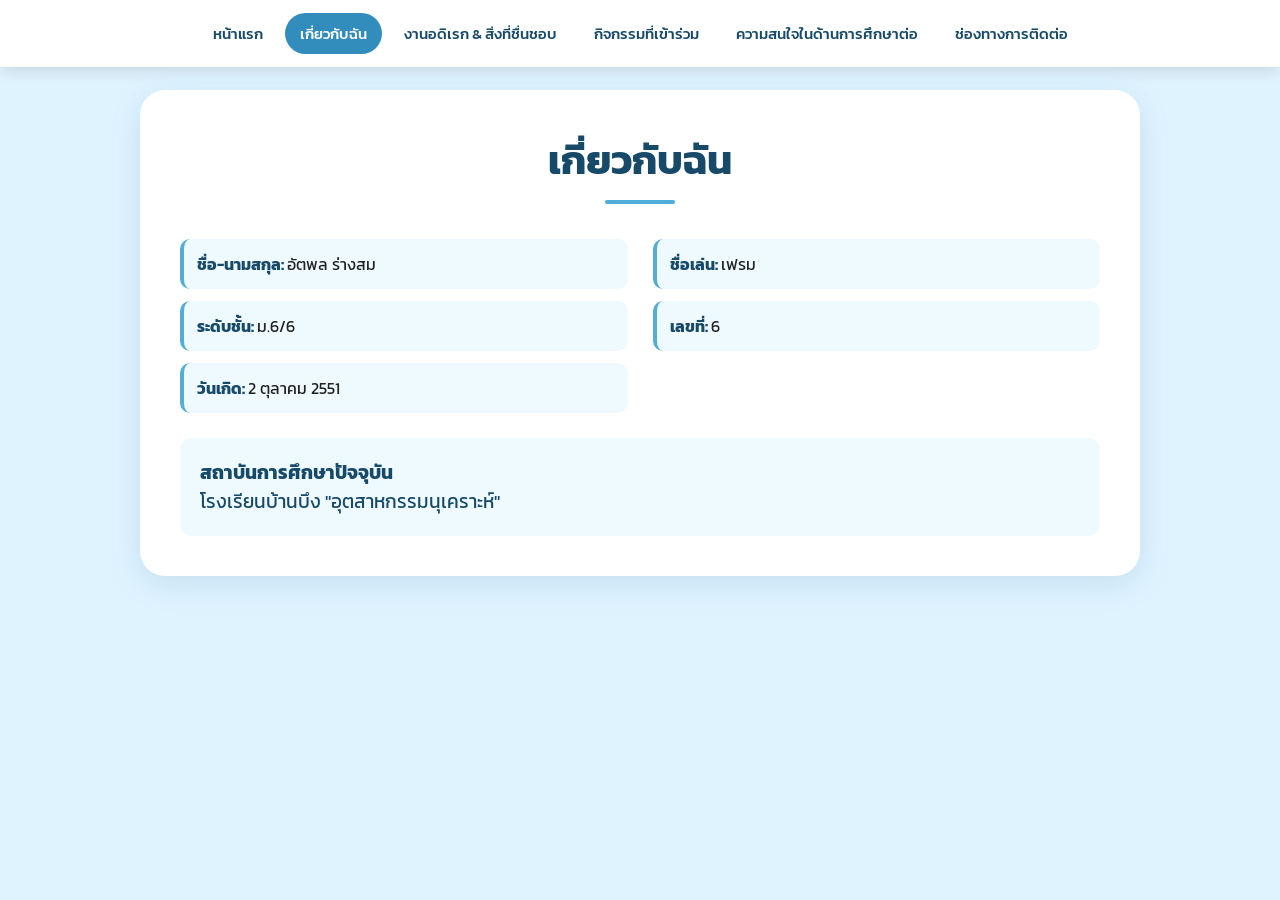
==== about.html @ f5ddf75d "Create about.html" ====
<!DOCTYPE html>
<html lang="th">

<head>

    <meta charset="UTF-8">

    <meta
        name="viewport"
        content="width=device-width, initial-scale=1.0"
    >

    <title>เกี่ยวกับฉัน | Auttapon Rangsom</title>

    <link
        href="https://fonts.googleapis.com/css2?family=Kanit:wght@300;400;500;600;700&display=swap"
        rel="stylesheet"
    >

    <link rel="stylesheet" href="style.css">

</head>


<body>


<nav>

    <div class="nav-container">

        <a href="index.html">
            หน้าแรก
        </a>

        <a href="about.html" class="active">
            เกี่ยวกับฉัน
        </a>

        <a href="hobby.html">
            งานอดิเรก & สิ่งที่ชื่นชอบ
        </a>

        <a href="activities.html">
            กิจกรรมที่เข้าร่วม
        </a>

        <a href="education.html">
            ความสนใจในด้านการศึกษาต่อ
        </a>

        <a href="contact.html">
            ช่องทางการติดต่อ
        </a>

    </div>

</nav>


<main class="page">

    <div class="content">

        <h1 class="page-title">
            เกี่ยวกับฉัน
        </h1>


        <!-- ถ้าต้องการรูป IMG_7687.jpeg
             สามารถเปิดส่วนนี้ได้ -->

        <!--
        <img
            src="IMG_7687.jpeg"
            alt="อัตพล ร่างสม"
            class="about-photo"
        >
        -->


        <div class="about-info">


            <div class="info-item">

                <strong>
                    ชื่อ-นามสกุล:
                </strong>

                อัตพล ร่างสม

            </div>


            <div class="info-item">

                <strong>
                    ชื่อเล่น:
                </strong>

                เฟรม

            </div>


            <div class="info-item">

                <strong>
                    ระดับชั้น:
                </strong>

                ม.6/6

            </div>


            <div class="info-item">

                <strong>
                    เลขที่:
                </strong>

                6

            </div>


            <div class="info-item">

                <strong>
                    วันเกิด:
                </strong>

                2 ตุลาคม 2551

            </div>


        </div>


        <div class="school">

            <strong>
                สถาบันการศึกษาปัจจุบัน
            </strong>

            <br>

            โรงเรียนบ้านบึง "อุตสาหกรรมนุเคราะห์"

        </div>


    </div>

</main>


</body>

</html>
---- style.css ----
/* =========================
   RESET
========================= */

* {
    margin: 0;
    padding: 0;
    box-sizing: border-box;
}

html,
body {
    width: 100%;
    min-height: 100%;
}

body {
    font-family: "Kanit", sans-serif;
    background: #dff3ff;
    color: #222;
}


/* =========================
   NAVIGATION
========================= */

nav {
    width: 100%;
    background: #ffffff;
    box-shadow: 0 3px 15px rgba(0, 0, 0, 0.12);

    position: fixed;
    top: 0;
    left: 0;

    z-index: 1000;
}

.nav-container {
    width: 100%;
    max-width: 1250px;

    margin: auto;
    padding: 13px 20px;

    display: flex;
    justify-content: center;
    align-items: center;

    flex-wrap: wrap;
    gap: 7px;
}

.nav-container a {
    color: #174a68;
    text-decoration: none;

    font-size: 15px;
    font-weight: 500;

    padding: 9px 15px;

    border-radius: 25px;

    transition: 0.25s;
}

.nav-container a:hover {
    background: #5bb9e8;
    color: white;
}

.nav-container a.active {
    background: #328dbd;
    color: white;
}


/* =========================
   PAGE
========================= */

.page {
    width: 100%;
    min-height: 100vh;

    padding-top: 90px;
    padding-bottom: 40px;

    background: #dff3ff;

    /* ป้องกันการเลื่อนหา section อื่น */
    overflow: hidden;
}


/* =========================
   HOME
========================= */

.home-page {
    min-height: 100vh;

    padding-top: 90px;

    display: flex;
    justify-content: center;
    align-items: center;

    text-align: center;

    background: #dff3ff;

    overflow: hidden;
}

.home-content {
    width: 90%;
    max-width: 950px;
}

.home-photo {
    width: 220px;
    height: 220px;

    object-fit: cover;

    border-radius: 50%;

    border: 7px solid white;

    box-shadow:
        0 10px 30px rgba(0, 80, 130, 0.25);

    margin-bottom: 25px;
}

.home-title {
    color: #174a68;

    font-size: clamp(35px, 6vw, 65px);

    margin-bottom: 15px;
}

.home-name {
    color: #256d94;

    font-size: clamp(27px, 4vw, 42px);

    font-weight: 500;

    margin-bottom: 5px;
}

.home-english {
    color: #174a68;

    font-size: clamp(22px, 3vw, 32px);

    font-weight: 400;

    margin-bottom: 20px;
}

.home-description {
    color: #31586d;

    font-size: 20px;

    margin-bottom: 30px;
}

.portfolio-button {
    display: inline-block;

    padding: 13px 30px;

    background: #328dbd;
    color: white;

    border-radius: 30px;

    text-decoration: none;

    font-size: 18px;

    transition: 0.25s;
}

.portfolio-button:hover {
    background: #17678e;

    transform: translateY(-3px);
}


/* =========================
   CONTENT
========================= */

.content {
    width: 90%;
    max-width: 1000px;

    margin: auto;

    background: white;

    padding: 40px;

    border-radius: 25px;

    box-shadow:
        0 8px 30px rgba(40, 120, 160, 0.15);
}

.page-title {
    text-align: center;

    color: #174a68;

    font-size: 40px;

    margin-bottom: 35px;
}

.page-title::after {
    content: "";

    display: block;

    width: 70px;
    height: 4px;

    background: #50acd8;

    margin: 10px auto 0;

    border-radius: 10px;
}


/* =========================
   ABOUT
========================= */

.about-photo {
    display: block;

    width: 190px;
    height: 190px;

    object-fit: cover;

    border-radius: 50%;

    margin: 0 auto 30px;

    border: 5px solid #62b9df;
}

.about-info {
    display: grid;

    grid-template-columns: 1fr 1fr;

    gap: 12px 25px;

    margin-top: 20px;
}

.info-item {
    padding: 13px;

    background: #eefaff;

    border-radius: 10px;

    border-left: 4px solid #54add5;
}

.info-item strong {
    color: #174a68;
}

.school {
    margin-top: 25px;

    padding: 20px;

    background: #eefaff;

    border-radius: 12px;

    font-size: 19px;

    color: #174a68;
}


/* =========================
   HOBBY
========================= */

.hobby-grid {
    display: grid;

    grid-template-columns:
        repeat(3, 1fr);

    gap: 25px;
}

.card {
    overflow: hidden;

    background: #f7fdff;

    border-radius: 18px;

    border: 1px solid #ccecf8;

    box-shadow:
        0 5px 18px rgba(30, 120, 160, 0.10);

    text-align: center;
}

.card img {
    width: 100%;

    height: 280px;

    object-fit: cover;
}

.card-content {
    padding: 22px;
}

.card h3 {
    color: #174a68;

    font-size: 23px;

    margin-bottom: 10px;
}

.card p {
    color: #456675;

    font-size: 18px;
}

.youtube-button {
    display: inline-block;

    margin-top: 18px;

    padding: 9px 20px;

    background: #ff0000;

    color: white;

    text-decoration: none;

    border-radius: 25px;

    transition: 0.25s;
}

.youtube-button:hover {
    background: #cc0000;
}


/* =========================
   ACTIVITIES
========================= */

.activity {
    margin-bottom: 35px;

    padding: 20px;

    background: #f7fdff;

    border-radius: 18px;

    border: 1px solid #ccecf8;
}

.activity img {
    display: block;

    width: 100%;

    max-height: 580px;

    object-fit: contain;

    border-radius: 12px;

    background: #eaf8fd;
}

.activity-description {
    margin-top: 18px;

    font-size: 18px;

    color: #31586d;
}

.activity-title {
    color: #174a68;

    font-weight: 600;
}


/* =========================
   EDUCATION
========================= */

.university-grid {
    display: grid;

    grid-template-columns:
        repeat(2, 1fr);

    gap: 30px;
}

.university-card {
    overflow: hidden;

    background: #f7fdff;

    border-radius: 20px;

    border: 1px solid #ccecf8;

    box-shadow:
        0 5px 18px rgba(30, 120, 160, 0.10);
}

.university-card img {
    width: 100%;

    height: 350px;

    object-fit: cover;
}

.university-card p {
    padding: 20px;

    text-align: center;

    color: #174a68;

    font-size: 19px;

    font-weight: 500;
}


/* =========================
   CONTACT
========================= */

.contact-box {
    max-width: 700px;

    margin: auto;
}

.contact-item {
    display: flex;

    align-items: center;

    gap: 20px;

    padding: 20px;

    margin-bottom: 15px;

    background: #eefaff;

    border-radius: 15px;

    border-left: 5px solid #50acd8;
}

.contact-icon {
    width: 45px;

    font-size: 28px;

    text-align: center;
}

.contact-text {
    font-size: 18px;

    color: #31586d;
}

.contact-text strong {
    color: #174a68;
}

.contact-text a {
    color: #247ba5;

    text-decoration: none;
}

.contact-text a:hover {
    text-decoration: underline;
}


/* =========================
   FOOTER
========================= */

.footer {
    text-align: center;

    padding: 20px;

    color: #477083;

    font-size: 14px;
}


/* =========================
   MOBILE
========================= */

@media (max-width: 800px) {

    .nav-container {
        padding: 9px 8px;

        gap: 3px;
    }

    .nav-container a {
        font-size: 12px;

        padding: 7px 8px;
    }

    .page {
        padding-top: 105px;
    }

    .home-page {
        padding-top: 105px;
    }

    .home-photo {
        width: 170px;
        height: 170px;
    }

    .home-title {
        font-size: 35px;
    }

    .home-name {
        font-size: 27px;
    }

    .home-english {
        font-size: 23px;
    }

    .home-description {
        font-size: 17px;
    }

    .content {
        width: 94%;

        padding: 25px 18px;
    }

    .page-title {
        font-size: 30px;
    }

    .about-info {
        grid-template-columns: 1fr;
    }

    .hobby-grid,
    .university-grid {
        grid-template-columns: 1fr;
    }

    .university-card img {
        height: 280px;
    }

}
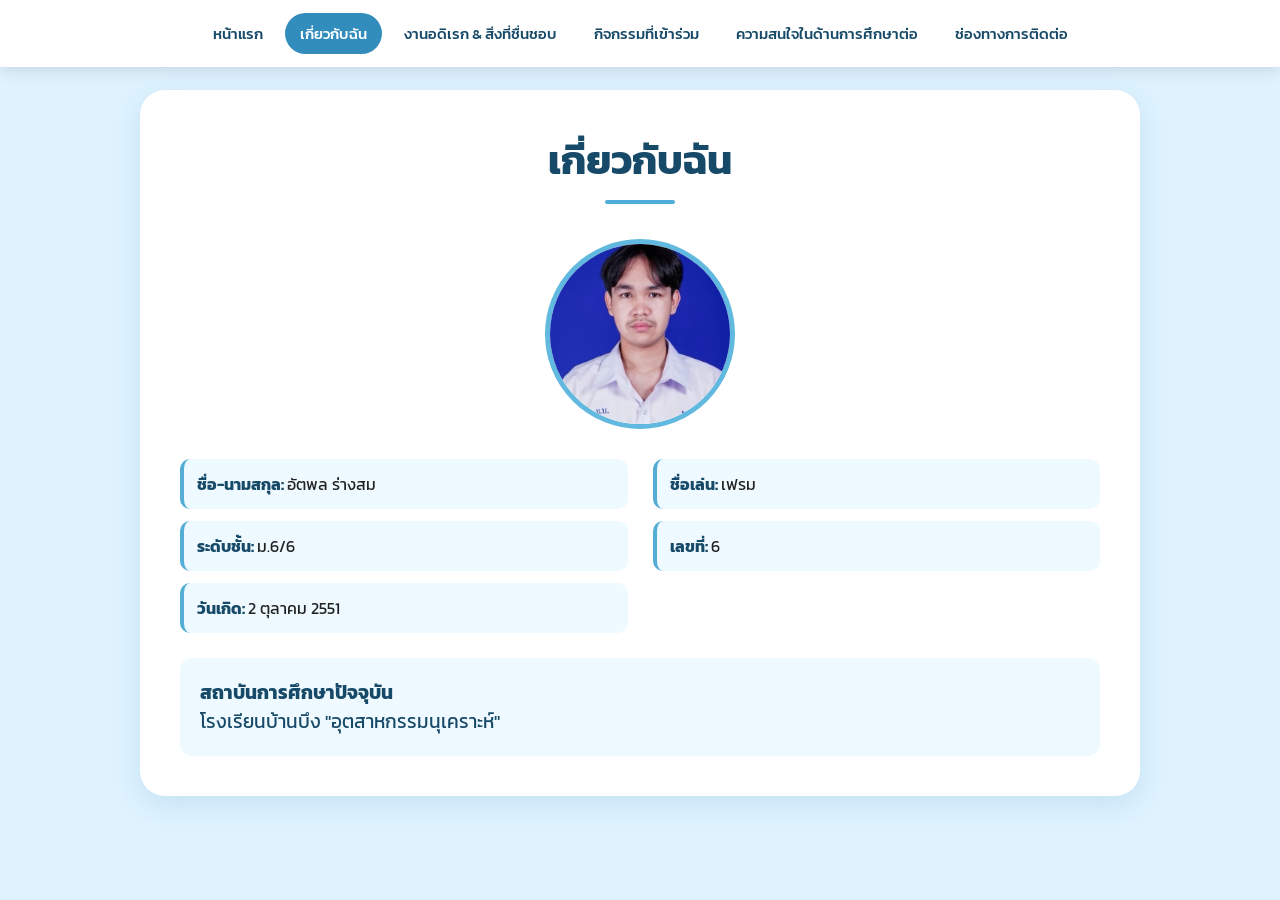
==== commit 4ee617a0: "Update about.html" ====
--- a/about.html
+++ b/about.html
@@ -25,6 +25,10 @@
 <body>
 
 
+<!-- =========================
+     แถบเมนู
+========================= -->
+
 <nav>
 
     <div class="nav-container">
@@ -38,7 +42,7 @@
         </a>
 
         <a href="hobby.html">
-            งานอดิเรก & สิ่งที่ชื่นชอบ
+            งานอดิเรก &amp; สิ่งที่ชื่นชอบ
         </a>
 
         <a href="activities.html">
@@ -58,26 +62,30 @@
 </nav>
 
 
+<!-- =========================
+     เนื้อหา
+========================= -->
+
 <main class="page">
 
     <div class="content">
+
 
         <h1 class="page-title">
             เกี่ยวกับฉัน
         </h1>
 
 
-        <!-- ถ้าต้องการรูป IMG_7687.jpeg
-             สามารถเปิดส่วนนี้ได้ -->
+        <!-- รูปของฉัน -->
 
-        <!--
         <img
             src="IMG_7687.jpeg"
             alt="อัตพล ร่างสม"
             class="about-photo"
         >
-        -->
 
+
+        <!-- ข้อมูลส่วนตัว -->
 
         <div class="about-info">
 
@@ -140,6 +148,8 @@
         </div>
 
 
+        <!-- สถาบันการศึกษา -->
+
         <div class="school">
 
             <strong>
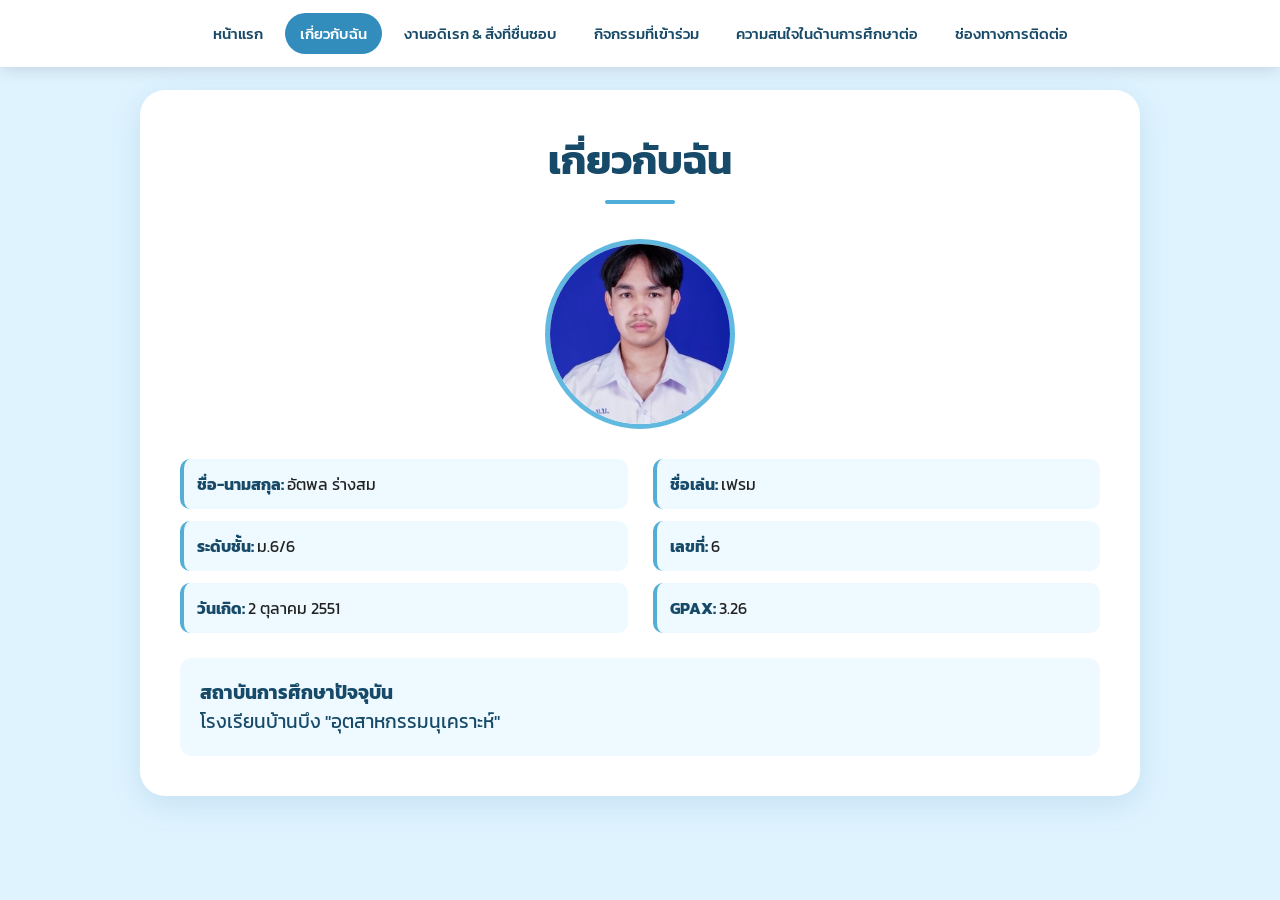
==== commit eb970d76: "Update about.html" ====
--- a/about.html
+++ b/about.html
@@ -1,173 +1,106 @@
 <!DOCTYPE html>
 <html lang="th">
-
 <head>
-
     <meta charset="UTF-8">
-
     <meta
         name="viewport"
         content="width=device-width, initial-scale=1.0"
     >
-
     <title>เกี่ยวกับฉัน | Auttapon Rangsom</title>
-
     <link
         href="https://fonts.googleapis.com/css2?family=Kanit:wght@300;400;500;600;700&display=swap"
         rel="stylesheet"
     >
-
     <link rel="stylesheet" href="style.css">
-
 </head>
-
-
 <body>
-
-
 <!-- =========================
      แถบเมนู
 ========================= -->
-
 <nav>
-
     <div class="nav-container">
-
         <a href="index.html">
             หน้าแรก
         </a>
-
         <a href="about.html" class="active">
             เกี่ยวกับฉัน
         </a>
-
         <a href="hobby.html">
             งานอดิเรก &amp; สิ่งที่ชื่นชอบ
         </a>
-
         <a href="activities.html">
             กิจกรรมที่เข้าร่วม
         </a>
-
         <a href="education.html">
             ความสนใจในด้านการศึกษาต่อ
         </a>
-
         <a href="contact.html">
             ช่องทางการติดต่อ
         </a>
-
     </div>
-
 </nav>
-
-
 <!-- =========================
      เนื้อหา
 ========================= -->
-
 <main class="page">
-
     <div class="content">
-
-
         <h1 class="page-title">
             เกี่ยวกับฉัน
         </h1>
-
-
         <!-- รูปของฉัน -->
-
         <img
             src="IMG_7687.jpeg"
             alt="อัตพล ร่างสม"
             class="about-photo"
         >
-
-
         <!-- ข้อมูลส่วนตัว -->
-
         <div class="about-info">
-
-
             <div class="info-item">
-
                 <strong>
                     ชื่อ-นามสกุล:
                 </strong>
-
                 อัตพล ร่างสม
-
             </div>
-
-
             <div class="info-item">
-
                 <strong>
                     ชื่อเล่น:
                 </strong>
-
                 เฟรม
-
             </div>
-
-
             <div class="info-item">
-
                 <strong>
                     ระดับชั้น:
                 </strong>
-
                 ม.6/6
-
             </div>
-
-
             <div class="info-item">
-
                 <strong>
                     เลขที่:
                 </strong>
-
                 6
-
             </div>
-
-
             <div class="info-item">
-
                 <strong>
                     วันเกิด:
                 </strong>
-
                 2 ตุลาคม 2551
-
             </div>
-
-
+            <div class="info-item">
+                <strong>
+                    GPAX:
+                </strong>
+                3.26
+            </div>
         </div>
-
-
         <!-- สถาบันการศึกษา -->
-
         <div class="school">
-
             <strong>
                 สถาบันการศึกษาปัจจุบัน
             </strong>
-
             <br>
-
             โรงเรียนบ้านบึง "อุตสาหกรรมนุเคราะห์"
-
         </div>
-
-
     </div>
-
 </main>
-
-
 </body>
-
 </html>
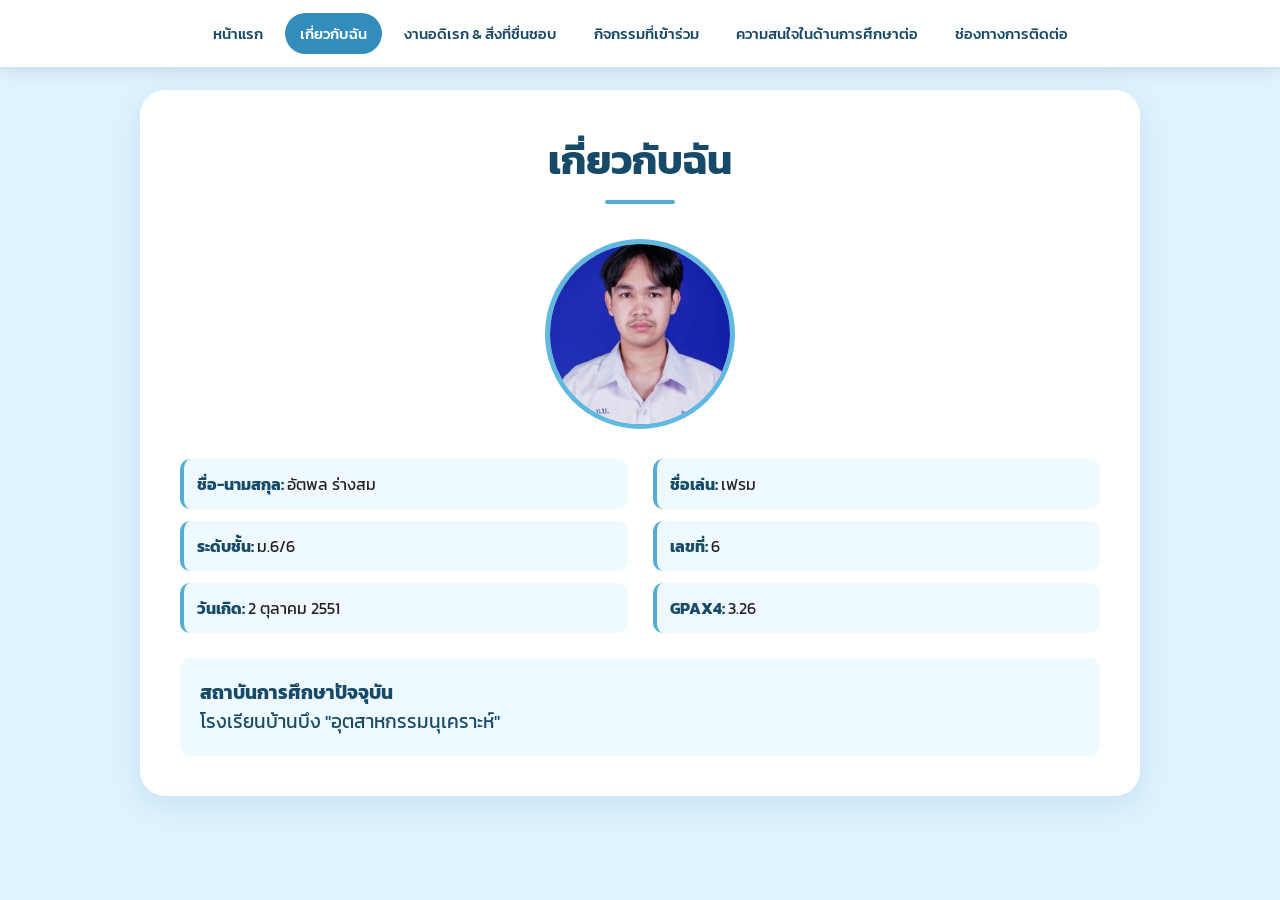
==== commit 7a36e45b: "Update about.html" ====
--- a/about.html
+++ b/about.html
@@ -87,7 +87,7 @@
             </div>
             <div class="info-item">
                 <strong>
-                    GPAX:
+                    GPAX4:
                 </strong>
                 3.26
             </div>
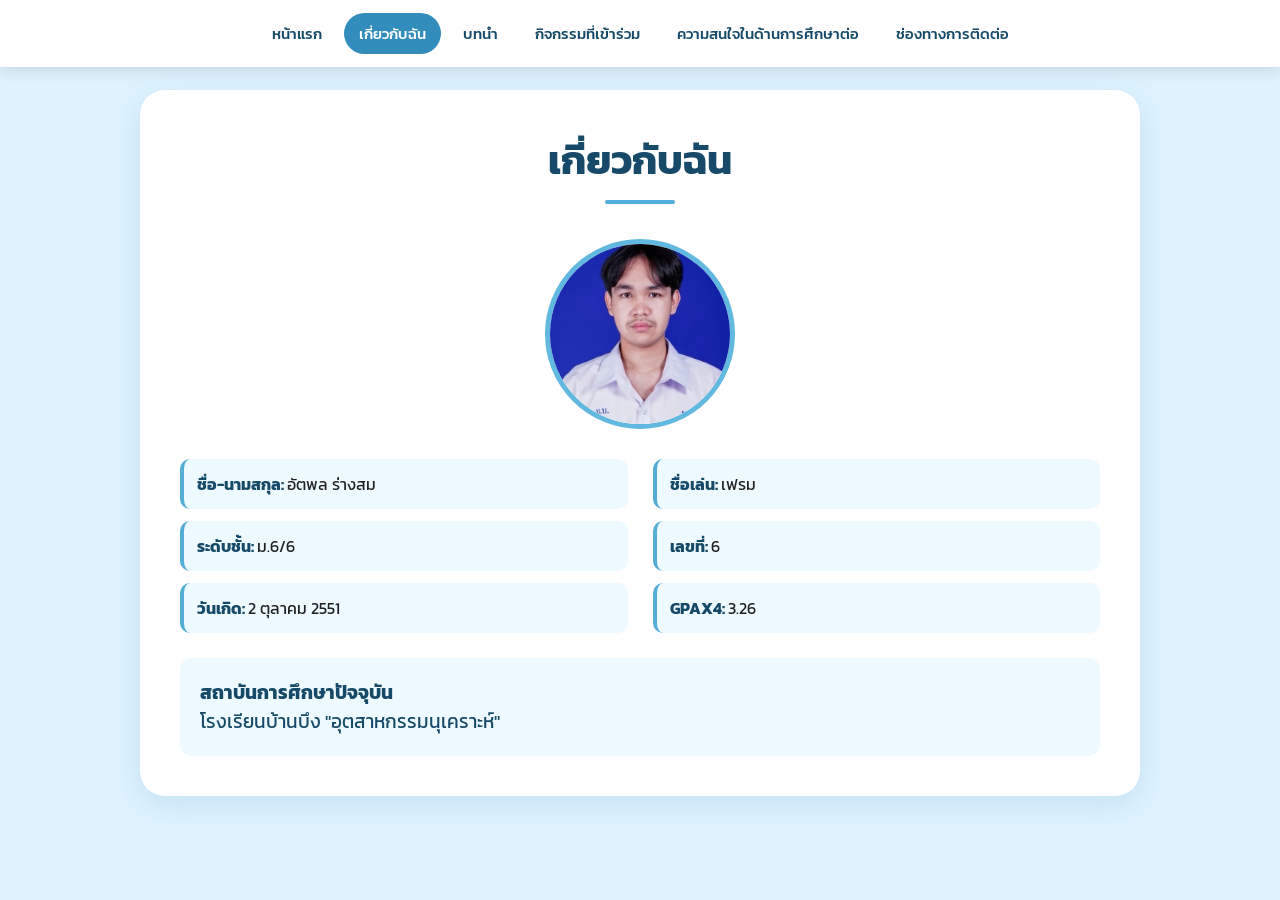
==== commit 86726882: "Update about.html" ====
--- a/about.html
+++ b/about.html
@@ -26,7 +26,7 @@
             เกี่ยวกับฉัน
         </a>
         <a href="hobby.html">
-            งานอดิเรก &amp; สิ่งที่ชื่นชอบ
+            บทนำ
         </a>
         <a href="activities.html">
             กิจกรรมที่เข้าร่วม
